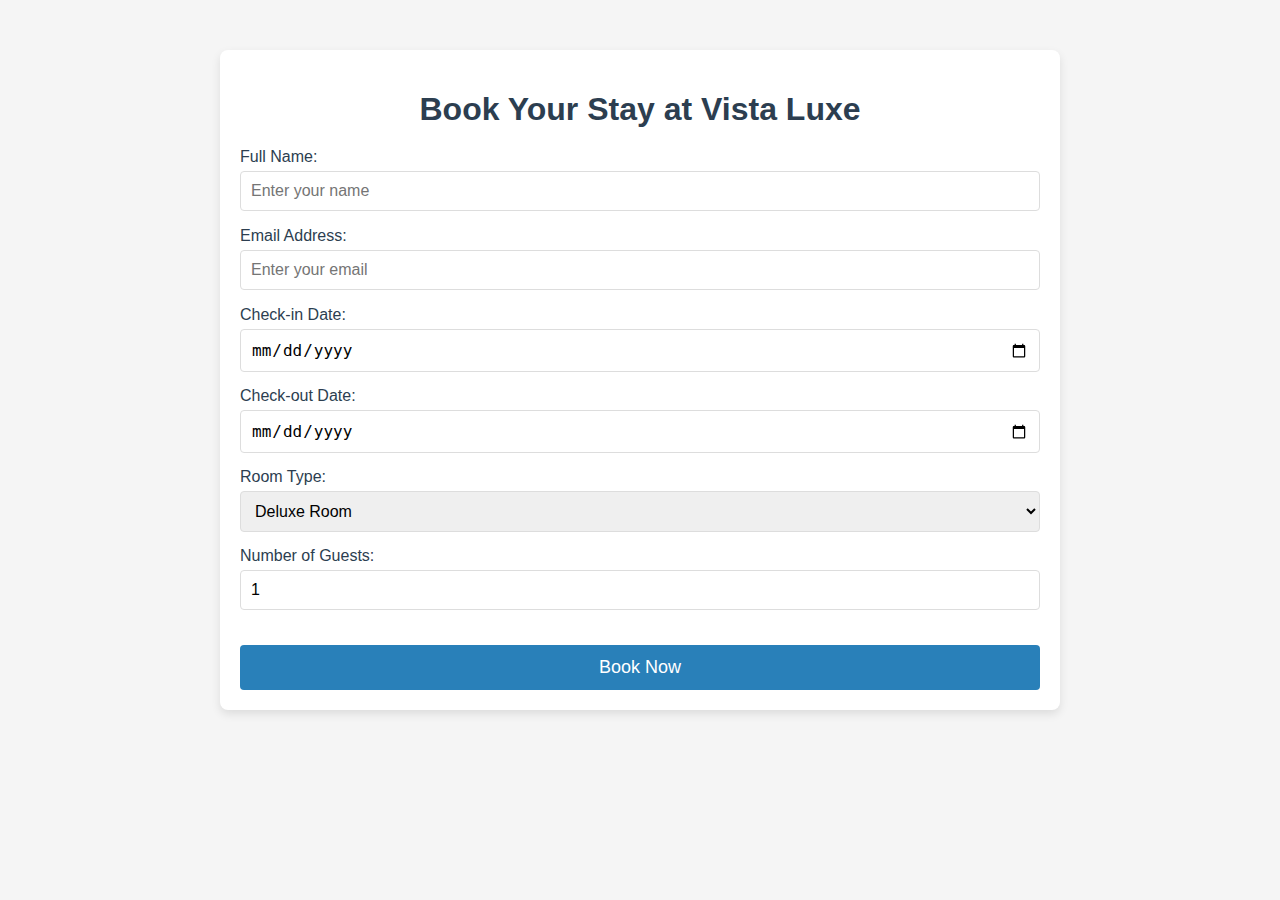
==== bookkingpage.html @ c7cfc8d7 "My js project" ====
<!DOCTYPE html>
<html lang="en">

<head>
    <meta charset="UTF-8">
    <meta name="viewport" content="width=device-width, initial-scale=1.0">
    <link rel="stylesheet" href="https://cdnjs.cloudflare.com/ajax/libs/font-awesome/6.6.0/css/all.min.css" integrity="sha512-Kc323vGBEqzTmouAECnVceyQqyqdsSiqLQISBL29aUW4U/M7pSPA/gEUZQqv1cwx4OnYxTxve5UMg5GT6L4JJg==" crossorigin="anonymous" referrerpolicy="no-referrer" />
    <title>Vista Luxe - Booking</title>
    <style>
        /* General Styles */
        body {
            font-family: 'Roboto', sans-serif;
            margin: 0;
            padding: 0;
            background: #f5f5f5;
            color: #333;
        }

        /* Booking Container */
        .booking-container {
            max-width: 800px;
            margin: 50px auto;
            padding: 20px;
            background: #ffffff;
            box-shadow: 0 4px 10px rgba(0, 0, 0, 0.1);
            border-radius: 8px;
            text-align: center;
        }

        /* Booking Title */
        .booking-title {
            font-size: 32px;
            margin-bottom: 20px;
            color: #2c3e50;
        }

        /* Form Styles */
        .booking-form {
            width: 100%;
            text-align: left;
        }

        .form-group {
            margin-bottom: 15px;
        }

        .form-group label {
            font-size: 16px;
            margin-bottom: 5px;
            display: block;
            color: #2c3e50;
        }

        .form-group input,
        .form-group select {
            width: 100%;
            padding: 10px;
            font-size: 16px;
            border: 1px solid #ddd;
            border-radius: 4px;
            box-sizing: border-box;
        }

        .form-group input:focus,
        .form-group select:focus {
            border-color: #2980b9;
            outline: none;
        }

        /* Submit Button */
        .submit-btn {
            width: 100%;
            padding: 12px;
            font-size: 18px;
            color: #fff;
            background: #2980b9;
            border: none;
            border-radius: 4px;
            cursor: pointer;
            transition: background 0.3s ease;
            margin-top: 20px;
        }

        .submit-btn:hover {
            background: #21618c;
        }

        /* Confirmation Message */
        .confirmation-message {
            display: none;
            text-align: center;
            margin-top: 20px;
        }

        .confirmation-message h2 {
            font-size: 28px;
            color: #2c3e50;
        }

        .confirmation-message p {
            font-size: 18px;
            color: #2980b9;
        }

        /* Congrats Section Styles */
        .congrats-section {
            display: none;
            text-align: center;
            padding: 20px;
            background-color: #ecf0f1;
            border-radius: 8px;
            margin-top: 20px;
        }

        .congrats-section h2 {
            font-size: 32px;
            color: #27ae60;
            margin-bottom: 10px;
        }

        .congrats-section p {
            font-size: 20px;
            color: #2c3e50;
        }
    </style>
</head>

<body>
    <div class="booking-container">
        <h1 class="booking-title">Book Your Stay at Vista Luxe</h1>

        <div class="booking-form" id="booking-form">
            <form action="#" method="post">
                <div class="form-group">
                    <label for="name">Full Name:</label>
                    <input type="text" id="name" name="name" placeholder="Enter your name" required>
                    <p id="p-name"></p>
                </div>

                <div class="form-group">
                    <label for="email">Email Address:</label>
                    <input type="email" id="email" name="email" placeholder="Enter your email" required>
                    <p id="pemail"></p>
                </div>

                <div class="form-group">
                    <label for="checkin">Check-in Date:</label>
                    <input type="date" id="checkin" name="checkin" required>
                </div>

                <div class="form-group">
                    <label for="checkout">Check-out Date:</label>
                    <input type="date" id="checkout" name="checkout" required>
                </div>

                <div class="form-group">
                    <label for="room">Room Type:</label>
                    <select id="room" name="room">
                        <option value="deluxe">Deluxe Room</option>
                        <option value="suite">Suite Room</option>
                        <option value="presidential">Presidential Suite</option>
                    </select>
                </div>

                <div class="form-group">
                    <label for="guests">Number of Guests:</label>
                    <input type="number" id="guests" name="guests" min="1" max="10" value="1" required>
                </div>

                <button type="button" id="book" class="submit-btn">Book Now</button>
            </form>
        </div>

        <!-- Congrats Section -->
        <div class="congrats-section" id="congrats-section">
            <h2>Congratulations!</h2>
            <p>Your booking has been successfully completed.</p>
            <i id="home-button" class="fa-solid fa-xmark" style="color: #b8c328; cursor:pointer; font-size:24px;"></i>
        </div>
    </div>

    <script>
        const bookingForm = document.getElementById('booking-form');
        const congratsSection = document.getElementById('congrats-section');
        const bookButton = document.getElementById('book');
        const homeButton = document.getElementById('home-button');
        const nameInput = document.getElementById('name');
        const pName = document.getElementById('p-name');
        const emailInput = document.getElementById('email');
        const pEmail = document.getElementById('pemail');

        // Adjusted regex patterns
        const nameRegex = /^[A-Z][a-z]*_\d+$/;
        const emailRegex = /^[A-Z][a-z]*@[a-z]+\d+$/;

        bookButton.addEventListener('click', () => {
            let isNameValid = false;
            let isEmailValid = false;

            // Check for the name regex
            if (nameRegex.test(nameInput.value)) {
                pName.style.color = 'green';
                pName.innerHTML = `Valid username: ${nameInput.value}`;
                isNameValid = true;
            } else {
                pName.style.color = 'red';
                pName.innerHTML = `Enter a valid name: ${nameInput.value}`;
            }

            // Check for the email regex
            if (emailRegex.test(emailInput.value)) {
                pEmail.style.color = 'green';
                pEmail.innerHTML = `Valid email: ${emailInput.value}`;
                isEmailValid = true;
            } else {
                pEmail.style.color = 'red';
                pEmail.innerHTML = `Enter a valid email: ${emailInput.value}`;
            }

            if (isNameValid && isEmailValid) {
                setTimeout(() => {
                    bookingForm.style.display = 'none';
                    congratsSection.style.display = 'block';
                }, 2000);
            }
        });

        homeButton.addEventListener('click', () => {
            setTimeout(() => {
                window.location.href = "index.html";
            }, 1000);
        });
    </script>
</body>

</html>
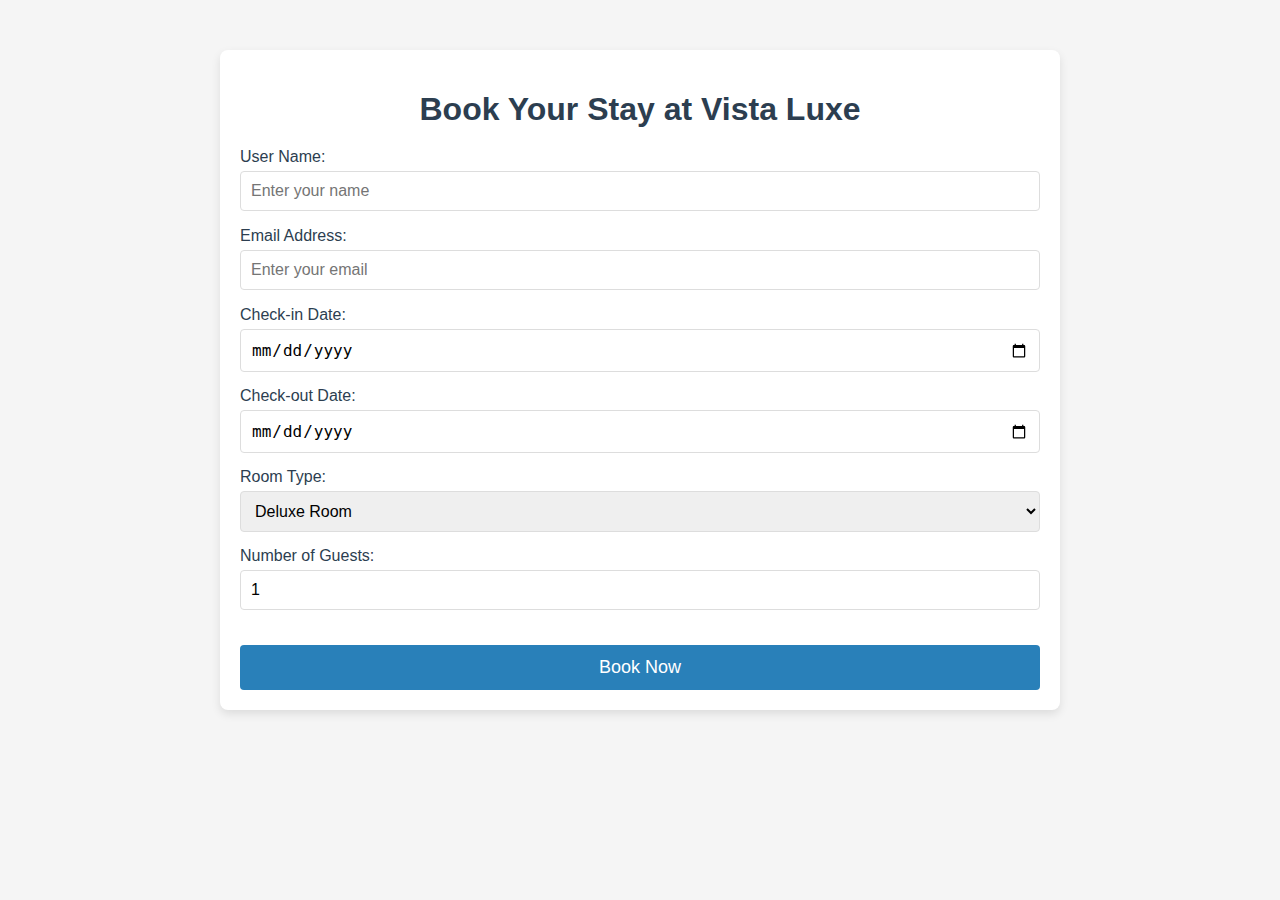
==== commit cd91afcf: "Your commit message" ====
--- a/bookkingpage.html
+++ b/bookkingpage.html
@@ -132,7 +132,7 @@
         <div class="booking-form" id="booking-form">
             <form action="#" method="post">
                 <div class="form-group">
-                    <label for="name">Full Name:</label>
+                    <label for="name">User Name:</label>
                     <input type="text" id="name" name="name" placeholder="Enter your name" required>
                     <p id="p-name"></p>
                 </div>
